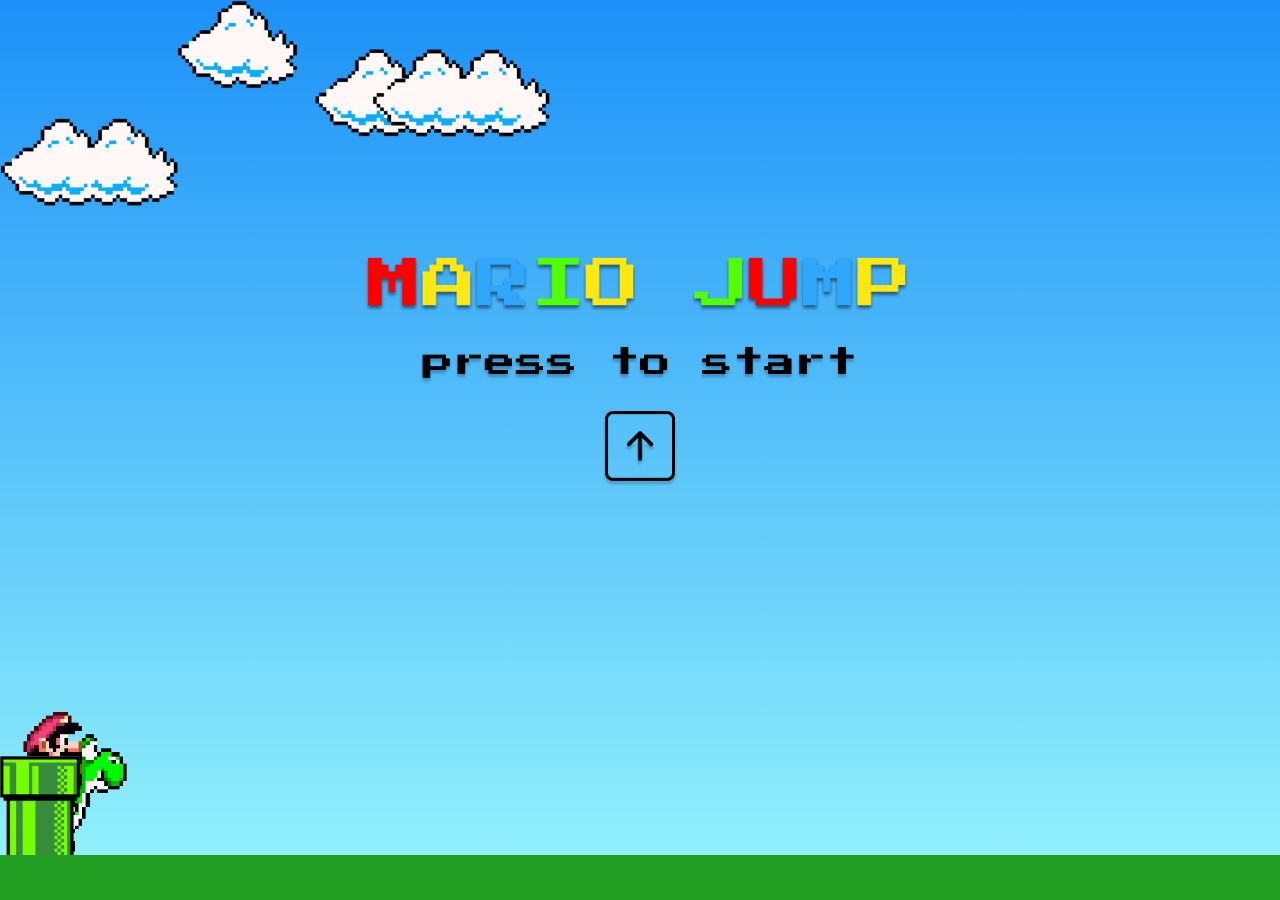
==== index.html @ 1211b0c2 "v01" ====
<!DOCTYPE html>
<html lang="pt-br">

<head>

  <meta charset="UTF-8">
  <meta http-equiv="X-UA-Compatible" content="IE=edge">
  <meta name="viewport" content="width=device-width, initial-scale=1.0">
  <!-- Reset CSS -->
  <link rel="stylesheet" href="/css/reset.css">
  <!-- Link CSS -->
  <link rel="stylesheet" href="/css/style.css">
  <!-- Link JavaScript -->
  <script src="/scripts/script.js" defer></script>
  <link rel="shortcut icon" href="img/mario-speed.gif" type="image/x-icon" />
  <title>Mario Jump 🔻</title>

</head>

<body>

  <audio src="/midia/mario-song.mp3" autoplay class="audio"></audio>

  <div class="game-board">

    <img src="img/presstostart.png" class="start-game" alt="Pressione para iniciar Mario Jump" />
    <img src="/img/clouds.png" class="clouds">
    <img src="/img/mario-speed.gif" class="mario">
    <img src="/img/pipe.png" class="pipe">
  </div>

</body>

</html>
---- css/style.css ----
* {
  padding: 0;
  margin: 0;
  box-sizing: border-box;
}

.game-board {
  width: 100%;
  height: 100vh;
  border-bottom: 45px solid rgb(35, 160, 35);
  margin: 0 auto;
  position: relative;
  overflow: hidden;
  background: linear-gradient(#1c91f8, #91f0fb);
}

.start-game {
  position: absolute;
  width: 50%;
  top: 30%;
  left: 25%;
}

.pipe {
  position: absolute;
  bottom: 0;
  width: 80px;
  animation: pipe-animation 1.5s infinite linear;
}

.audio {
  position: absolute;
  right: 0;
  margin: auto;
}

.mario {
  width: 150px;
  position: absolute;
  bottom: 0;
}

.jump {
  animation: jump-animation 500ms ease-out;
}

.clouds {
  position: absolute;
  width: 550px;
  animation: clouds-animation 20s infinite linear;
}


@keyframes pipe-animation {
  from {
    right: -80px;
  }

  to {
    right: 100%;
  }
}

@keyframes jump-animation {
  0% {
    bottom: 0;
  }

  40% {
    bottom: 180px;
  }

  50% {
    bottom: 180px;
  }

  60% {
    bottom: 180px;
  }

  100% {
    bottom: 0;
  }
}

@keyframes clouds-animation {
  from {
    right: -550px;
  }

  to {
    right: 100%;
  }
}
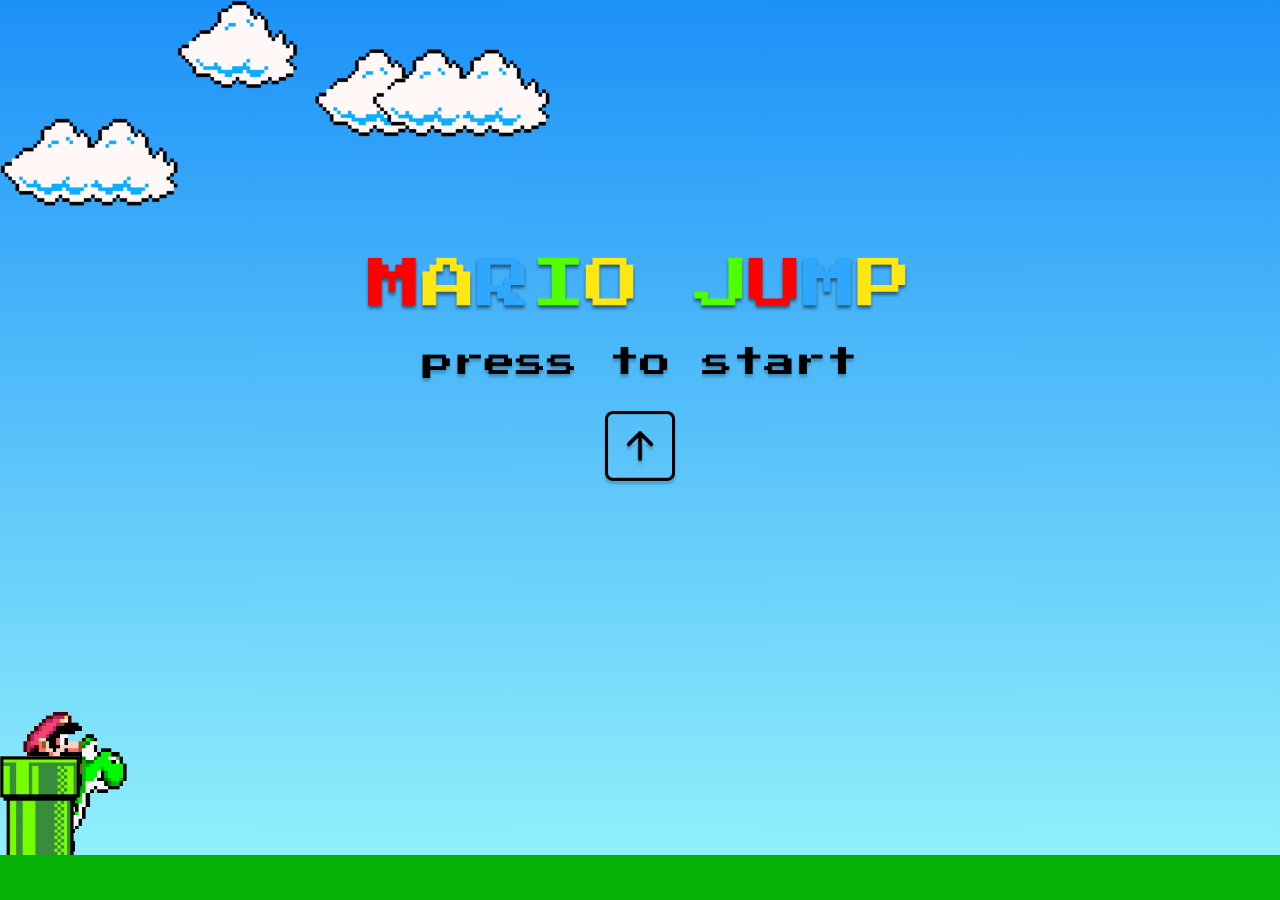
==== commit 88be91c2: "v01" ====
--- a/index.html
+++ b/index.html
@@ -6,8 +6,6 @@
   <meta charset="UTF-8">
   <meta http-equiv="X-UA-Compatible" content="IE=edge">
   <meta name="viewport" content="width=device-width, initial-scale=1.0">
-  <!-- Reset CSS -->
-  <link rel="stylesheet" href="/css/reset.css">
   <!-- Link CSS -->
   <link rel="stylesheet" href="/css/style.css">
   <!-- Link JavaScript -->
@@ -19,10 +17,9 @@
 
 <body>
 
-  <audio src="/midia/mario-song.mp3" autoplay class="audio"></audio>
+  <audio src="/midia/mario-song.mp3" autoplay="audio"></audio>
 
   <div class="game-board">
-
     <img src="img/presstostart.png" class="start-game" alt="Pressione para iniciar Mario Jump" />
     <img src="/img/clouds.png" class="clouds">
     <img src="/img/mario-speed.gif" class="mario">
--- a/css/style.css
+++ b/css/style.css
@@ -2,12 +2,13 @@
   padding: 0;
   margin: 0;
   box-sizing: border-box;
+  font-size: 16px;
 }
 
 .game-board {
   width: 100%;
   height: 100vh;
-  border-bottom: 45px solid rgb(35, 160, 35);
+  border-bottom: 45px solid #05b105;
   margin: 0 auto;
   position: relative;
   overflow: hidden;
@@ -41,7 +42,7 @@
 }
 
 .jump {
-  animation: jump-animation 500ms ease-out;
+  animation: jump-animation 600ms ease-out;
 }
 
 .clouds {
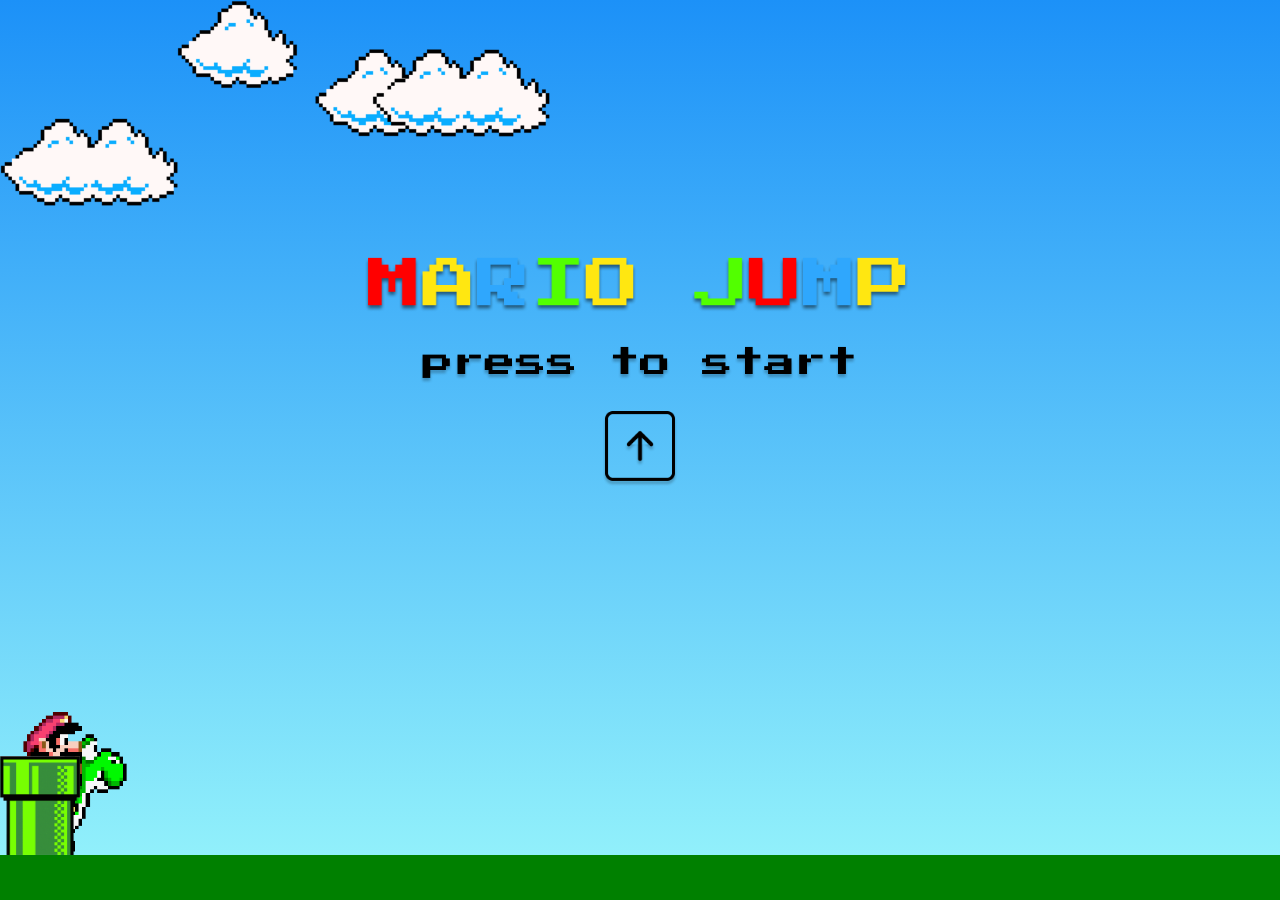
==== commit 7d501e25: "V01" ====
--- a/index.html
+++ b/index.html
@@ -15,9 +15,9 @@
 
 </head>
 
-<body>
+<body onload="playMusica()">
 
-  <audio src="/midia/mario-song.mp3" autoplay="audio"></audio>
+  <audio id="musica" src="/midia/mario-song.mp3" autoplay="audio"></audio>
 
   <div class="game-board">
     <img src="img/presstostart.png" class="start-game" alt="Pressione para iniciar Mario Jump" />
@@ -26,6 +26,13 @@
     <img src="/img/pipe.png" class="pipe">
   </div>
 
+  <script>
+    function playMusica() {
+      var musica = document.getElementById("musica");
+      musica.play();
+    }
+  </script>
+
 </body>
 
 </html>--- a/css/style.css
+++ b/css/style.css
@@ -8,7 +8,7 @@
 .game-board {
   width: 100%;
   height: 100vh;
-  border-bottom: 45px solid #05b105;
+  border-bottom: 45px solid rgba(0, 128, 0, 1);
   margin: 0 auto;
   position: relative;
   overflow: hidden;
@@ -25,8 +25,8 @@
 .pipe {
   position: absolute;
   bottom: 0;
-  width: 80px;
-  animation: pipe-animation 1.5s infinite linear;
+  width: 5rem;
+  animation: pipe-animation 1s infinite linear;
 }
 
 .audio {
@@ -36,7 +36,7 @@
 }
 
 .mario {
-  width: 150px;
+  width: 9.375rem;
   position: absolute;
   bottom: 0;
 }
@@ -47,7 +47,7 @@
 
 .clouds {
   position: absolute;
-  width: 550px;
+  width: 34.375rem;
   animation: clouds-animation 20s infinite linear;
 }
 
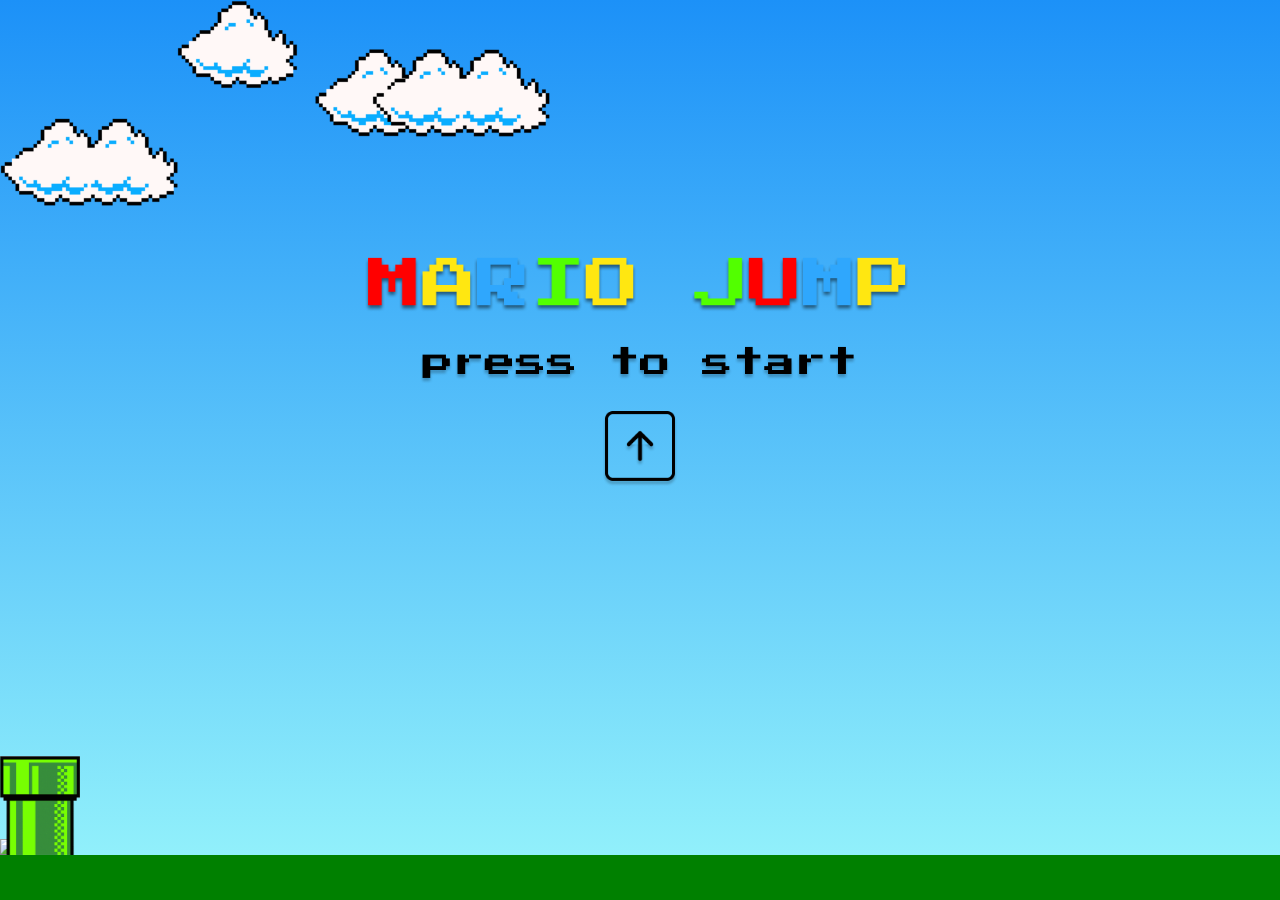
==== commit dfb76691: "v01" ====
--- a/index.html
+++ b/index.html
@@ -17,21 +17,16 @@
 
 <body onload="playMusica()">
 
+  <audio id="audio" src="/midia/mario-dead.mp3"></audio>
   <audio id="musica" src="/midia/mario-song.mp3" autoplay="audio"></audio>
 
   <div class="game-board">
     <img src="img/presstostart.png" class="start-game" alt="Pressione para iniciar Mario Jump" />
     <img src="/img/clouds.png" class="clouds">
-    <img src="/img/mario-speed.gif" class="mario">
+    <img src="/img/mario-speed1.gif" class="mario">
     <img src="/img/pipe.png" class="pipe">
   </div>
 
-  <script>
-    function playMusica() {
-      var musica = document.getElementById("musica");
-      musica.play();
-    }
-  </script>
 
 </body>
 
